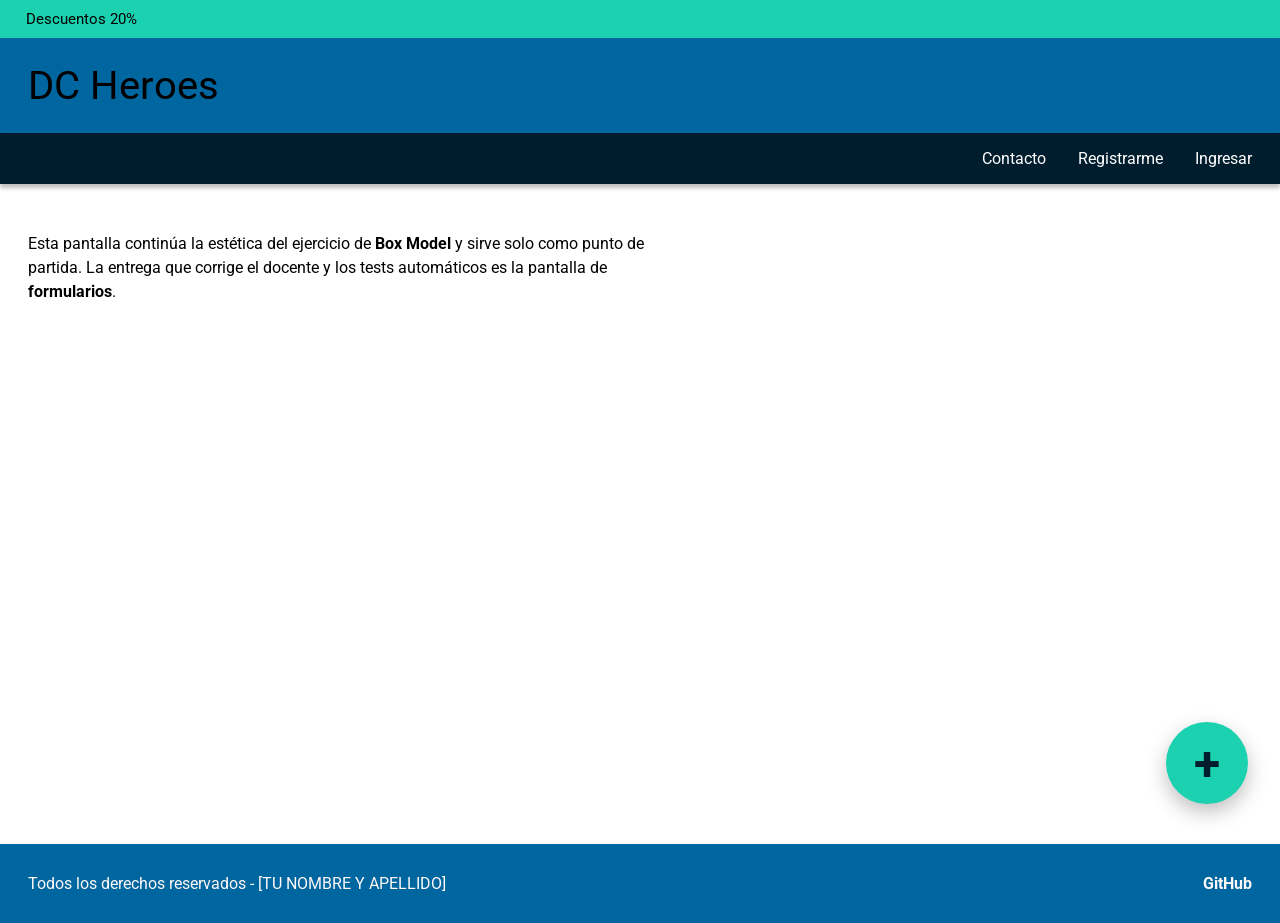
==== index.html @ c2cf9dac "Initial commit" ====
<!doctype html>
<html lang="es">
  <head>
    <meta charset="UTF-8" />
    <meta name="viewport" content="width=device-width, initial-scale=1.0" />
    <title>DC Heroes — Home | Programación II</title>
    <link rel="preconnect" href="https://fonts.googleapis.com" />
    <link rel="preconnect" href="https://fonts.gstatic.com" crossorigin />
    <link
      href="https://fonts.googleapis.com/css2?family=Roboto:wght@400;700&display=swap"
      rel="stylesheet"
    />
    <link rel="stylesheet" href="css/hub.css" />
  </head>
  <body>
    <div class="top-bar">Descuentos 20%</div>
    <header class="brand-header">
      <h1>DC Heroes</h1>
    </header>
    <nav class="main-nav" aria-label="Principal">
      <a href="#">Contacto</a>
      <a href="#">Registrarme</a>
      <a href="#">Ingresar</a>
    </nav>
    <main class="page-main">
      <p class="hub-note">
        Esta pantalla continúa la estética del ejercicio de <strong>Box Model</strong> y sirve solo
        como punto de partida. La entrega que corrige el docente y los tests automáticos es la
        pantalla de <strong>formularios</strong>.
      </p>
    </main>
    <footer class="site-footer">
      <p>Todos los derechos reservados - [TU NOMBRE Y APELLIDO]</p>
      <a href="https://github.com/" class="footer-github">GitHub</a>
    </footer>
    <a class="fab-plus" href="formularios.html" aria-label="Ir al formulario Añadí tu super">+</a>
  </body>
</html>
---- css/hub.css ----
/* Pantalla Home (referencia visual). No forma parte de la autocalificación. */
*,
*::before,
*::after {
  box-sizing: border-box;
}

body {
  margin: 0;
  min-height: 100vh;
  font-family: "Roboto", system-ui, sans-serif;
  background: #fff;
  color: #000;
}

a {
  color: inherit;
  text-decoration: none;
}

.top-bar {
  background: #1cd1b0;
  padding: 10px 26px;
  font-size: 15px;
}

.brand-header {
  background: #00669f;
  box-shadow: 0 10px 7px rgba(0, 0, 0, 0.25);
  padding: 24px 28px;
}

.brand-header h1 {
  margin: 0;
  font-size: 40px;
  font-weight: 400;
}

.main-nav {
  background: #001d2d;
  box-shadow: 0 4px 4px rgba(0, 0, 0, 0.25);
  display: flex;
  justify-content: flex-end;
  gap: 32px;
  padding: 16px 28px;
  color: #fff;
  font-size: 16px;
}

.page-main {
  min-height: calc(100vh - 38px - 100px - 51px - 51px);
  padding: 32px 28px 120px;
}

.hub-note {
  max-width: 640px;
  line-height: 1.5;
}

.site-footer {
  background: #00669f;
  box-shadow: 0 4px 4px rgba(0, 0, 0, 0.25);
  color: #fff9f9;
  display: flex;
  align-items: center;
  justify-content: space-between;
  gap: 16px;
  padding: 14px 28px;
  font-size: 16px;
}

.footer-github {
  font-weight: 700;
  text-decoration: none;
}

.footer-github:hover {
  text-decoration: underline;
}

.fab-plus {
  position: fixed;
  right: 32px;
  bottom: 96px;
  width: 82px;
  height: 82px;
  border-radius: 50%;
  background: #1cd1b0;
  color: #001d2d;
  font-size: 48px;
  font-weight: 700;
  display: flex;
  align-items: center;
  justify-content: center;
  box-shadow: 0 8px 20px rgba(0, 0, 0, 0.25);
}

.fab-plus:focus-visible {
  outline: 3px solid #00669f;
  outline-offset: 3px;
}
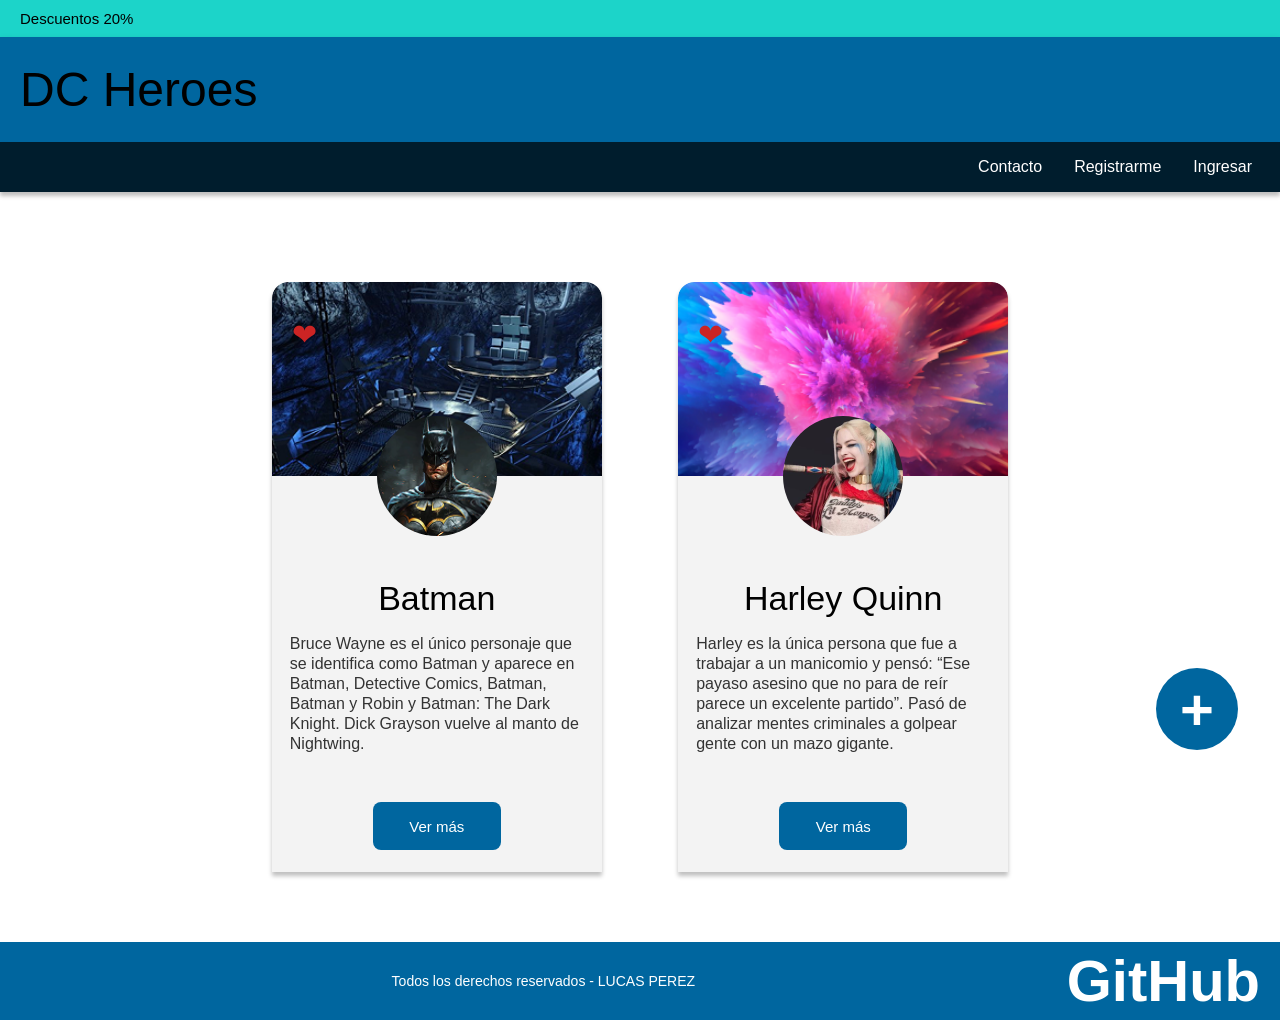
==== commit 4205d69b: "TP formularios terminado" ====
--- a/index.html
+++ b/index.html
@@ -4,35 +4,72 @@
     <meta charset="UTF-8" />
     <meta name="viewport" content="width=device-width, initial-scale=1.0" />
     <title>DC Heroes — Home | Programación II</title>
-    <link rel="preconnect" href="https://fonts.googleapis.com" />
-    <link rel="preconnect" href="https://fonts.gstatic.com" crossorigin />
-    <link
-      href="https://fonts.googleapis.com/css2?family=Roboto:wght@400;700&display=swap"
-      rel="stylesheet"
-    />
     <link rel="stylesheet" href="css/hub.css" />
   </head>
+
   <body>
-    <div class="top-bar">Descuentos 20%</div>
-    <header class="brand-header">
+    <header class="top-header">
+      <p>Descuentos 20%</p>
+    </header>
+
+    <header class="main-header">
       <h1>DC Heroes</h1>
     </header>
+
     <nav class="main-nav" aria-label="Principal">
       <a href="#">Contacto</a>
-      <a href="#">Registrarme</a>
+      <a href="formularios.html">Registrarme</a>
       <a href="#">Ingresar</a>
     </nav>
-    <main class="page-main">
-      <p class="hub-note">
-        Esta pantalla continúa la estética del ejercicio de <strong>Box Model</strong> y sirve solo
-        como punto de partida. La entrega que corrige el docente y los tests automáticos es la
-        pantalla de <strong>formularios</strong>.
-      </p>
+
+    <main>
+      <section class="cards">
+        <article class="hero-card">
+          <div class="card-cover">
+            <img src="img/fondo batman.png" alt="Batman fondo" />
+          </div>
+
+          <span class="heart">❤</span>
+          <img class="hero-avatar" src="img/batman.png" alt="Batman" />
+
+          <div class="card-content">
+            <h2>Batman</h2>
+            <p>
+              Bruce Wayne es el único personaje que se identifica como Batman y
+              aparece en Batman, Detective Comics, Batman, Batman y Robin y
+              Batman: The Dark Knight. Dick Grayson vuelve al manto de Nightwing.
+            </p>
+            <button>Ver más</button>
+          </div>
+        </article>
+
+        <article class="hero-card">
+          <div class="card-cover">
+            <img src="img/fondo harley.png" alt="Harley fondo" />
+          </div>
+
+          <span class="heart">❤</span>
+          <img class="hero-avatar" src="img/harley.png" alt="Harley Quinn" />
+
+          <div class="card-content">
+            <h2>Harley Quinn</h2>
+            <p>
+              Harley es la única persona que fue a trabajar a un manicomio y
+              pensó: “Ese payaso asesino que no para de reír parece un excelente
+              partido”. Pasó de analizar mentes criminales a golpear gente con
+              un mazo gigante.
+            </p>
+            <button>Ver más</button>
+          </div>
+        </article>
+      </section>
     </main>
-    <footer class="site-footer">
-      <p>Todos los derechos reservados - [TU NOMBRE Y APELLIDO]</p>
-      <a href="https://github.com/" class="footer-github">GitHub</a>
+
+    <a class="fab-plus" href="formularios.html" aria-label="Ir al formulario Añadí tu super">+</a>
+
+    <footer>
+      <a href="https://github.com/" target="_blank" class="github">GitHub</a>
+      <p>Todos los derechos reservados - LUCAS PEREZ</p>
     </footer>
-    <a class="fab-plus" href="formularios.html" aria-label="Ir al formulario Añadí tu super">+</a>
   </body>
-</html>
+</html>
--- a/css/hub.css
+++ b/css/hub.css
@@ -1,16 +1,20 @@
-/* Pantalla Home (referencia visual). No forma parte de la autocalificación. */
-*,
-*::before,
-*::after {
+* {
   box-sizing: border-box;
-}
-
+  margin: 0;
+  padding: 0;
+}
+
+html,
 body {
-  margin: 0;
   min-height: 100vh;
-  font-family: "Roboto", system-ui, sans-serif;
-  background: #fff;
-  color: #000;
+}
+
+body {
+  background-color: #ffffff;
+  font-family: Arial, Helvetica, sans-serif;
+  color: #333333;
+  display: flex;
+  flex-direction: column;
 }
 
 a {
@@ -18,84 +22,191 @@
   text-decoration: none;
 }
 
-.top-bar {
-  background: #1cd1b0;
-  padding: 10px 26px;
+.top-header {
+  background-color: #1cd4c9;
+  padding: 10px 20px;
+}
+
+.top-header p {
   font-size: 15px;
-}
-
-.brand-header {
-  background: #00669f;
-  box-shadow: 0 10px 7px rgba(0, 0, 0, 0.25);
-  padding: 24px 28px;
-}
-
-.brand-header h1 {
-  margin: 0;
-  font-size: 40px;
+  color: #000000;
+}
+
+.main-header {
+  background-color: #00669f;
+  padding: 25px 20px;
+  box-shadow: 0 4px 7px rgba(0, 0, 0, 0.25);
+}
+
+.main-header h1 {
+  font-size: 48px;
   font-weight: 400;
+  color: #000000;
 }
 
 .main-nav {
-  background: #001d2d;
-  box-shadow: 0 4px 4px rgba(0, 0, 0, 0.25);
+  background-color: #001d2d;
+  color: #ffffff;
+  padding: 16px 28px;
   display: flex;
   justify-content: flex-end;
   gap: 32px;
-  padding: 16px 28px;
-  color: #fff;
   font-size: 16px;
-}
-
-.page-main {
-  min-height: calc(100vh - 38px - 100px - 51px - 51px);
-  padding: 32px 28px 120px;
-}
-
-.hub-note {
-  max-width: 640px;
-  line-height: 1.5;
-}
-
-.site-footer {
-  background: #00669f;
   box-shadow: 0 4px 4px rgba(0, 0, 0, 0.25);
-  color: #fff9f9;
-  display: flex;
+}
+
+main {
+  flex: 1;
+  padding: 90px 0 70px;
+  display: flex;
+  justify-content: center;
   align-items: center;
-  justify-content: space-between;
-  gap: 16px;
-  padding: 14px 28px;
+}
+
+.cards {
+  width: 850px;
+  text-align: center;
+}
+
+.hero-card {
+  width: 330px;
+  height: 590px;
+  display: inline-block;
+  vertical-align: top;
+  margin: 0 36px;
+  background-color: #f3f3f3;
+  border-radius: 16px 16px 0 0;
+  box-shadow: 0 4px 4px rgba(0, 0, 0, 0.25);
+  text-align: center;
+  overflow: hidden;
+  position: relative;
+}
+
+.card-cover img {
+  width: 100%;
+  height: 194px;
+  display: block;
+  object-fit: cover;
+  border-radius: 16px 16px 0 0;
+}
+
+.heart {
+  position: absolute;
+  top: 35px;
+  left: 20px;
+  font-size: 30px;
+  color: #cc2424;
+}
+
+.hero-avatar {
+  width: 120px;
+  height: 120px;
+  border-radius: 50%;
+  display: block;
+  margin: -60px auto 0;
+  position: relative;
+  z-index: 2;
+}
+
+.card-content {
+  height: 336px;
+  padding: 25px 18px 22px;
+  display: flex;
+  flex-direction: column;
+  align-items: center;
+}
+
+.card-content h2 {
+  font-size: 34px;
+  font-weight: 400;
+  margin: 18px 0 16px;
+  color: #000000;
+}
+
+.card-content p {
   font-size: 16px;
-}
-
-.footer-github {
-  font-weight: 700;
-  text-decoration: none;
-}
-
-.footer-github:hover {
-  text-decoration: underline;
+  line-height: 1.25;
+  text-align: left;
+  margin-bottom: 22px;
+}
+
+.card-content button {
+  margin-top: auto;
+  background-color: #00669f;
+  color: #ffffff;
+  border: none;
+  width: 128px;
+  height: 48px;
+  border-radius: 8px;
+  font-size: 15px;
+  cursor: pointer;
 }
 
 .fab-plus {
   position: fixed;
-  right: 32px;
-  bottom: 96px;
+  right: 42px;
+  bottom: 150px;
   width: 82px;
   height: 82px;
   border-radius: 50%;
-  background: #1cd1b0;
-  color: #001d2d;
-  font-size: 48px;
+  background-color: #00669f;
+  color: #ffffff;
+  font-size: 58px;
   font-weight: 700;
   display: flex;
   align-items: center;
   justify-content: center;
-  box-shadow: 0 8px 20px rgba(0, 0, 0, 0.25);
-}
-
-.fab-plus:focus-visible {
-  outline: 3px solid #00669f;
-  outline-offset: 3px;
-}
+}
+
+footer {
+  background-color: #00669f;
+  color: #ffffff;
+  padding: 15px 20px;
+  overflow: hidden;
+}
+
+footer p {
+  text-align: center;
+  font-size: 14px;
+  line-height: 48px;
+}
+
+footer .github {
+  float: right;
+  font-size: 58px;
+  font-weight: 700;
+  text-decoration: none;
+  color: #ffffff;
+  line-height: 48px;
+}
+
+@media (max-width: 900px) {
+  .cards {
+    width: 100%;
+  }
+
+  .hero-card {
+    display: block;
+    margin: 0 auto 30px;
+  }
+
+  main {
+    padding: 50px 0 80px;
+  }
+
+  .fab-plus {
+    right: 24px;
+    bottom: 110px;
+  }
+
+  footer .github {
+    float: none;
+    display: block;
+    text-align: center;
+    margin-top: 8px;
+  }
+
+  footer p {
+    line-height: normal;
+  }
+}
